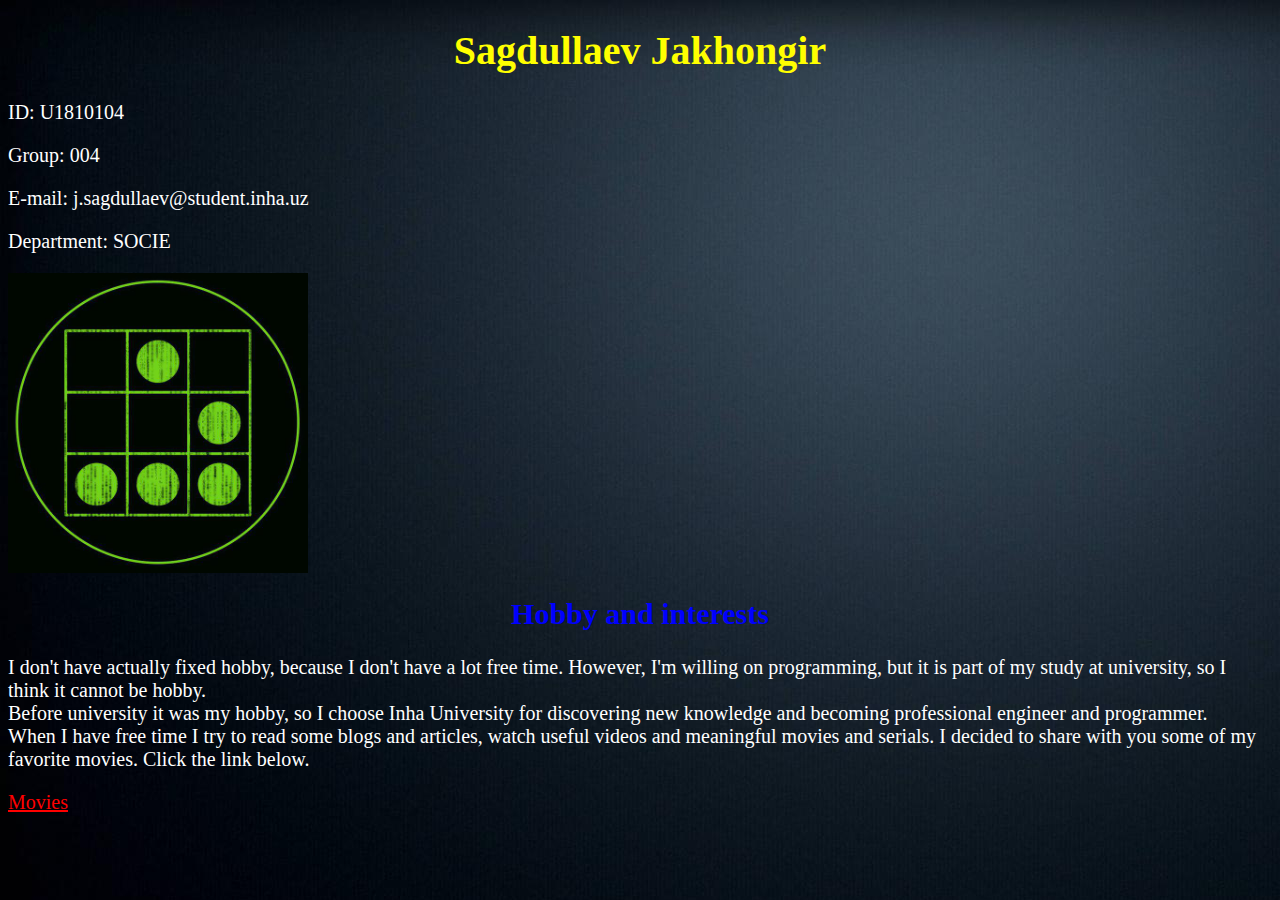
==== index.html @ 1f89935b "Add files via upload" ====
<!DOCTYPE html>
<html>
<head>
<link href='style.css' rel='stylesheet' type='text/css'>
<title>My page</title>
</head>
<body background="background.jpg">
<h1>Sagdullaev Jakhongir</h1>
<p>ID: U1810104</p>
<p>Group: 004</p>
<p>E-mail: j.sagdullaev@student.inha.uz</p>
<p>Department: SOCIE</p>
<img src="avatar.jpg" alt="Logo" align="center" height="300px" width="300px">
<h2>Hobby and interests</h2>
<p>I don't have actually fixed hobby, because I don't have a lot free time. However, I'm willing on programming, but it is part of my study at university, so I think it cannot be hobby.<br>
Before university it was my hobby, so I choose Inha University for discovering new knowledge and becoming professional engineer and programmer. <br>
When I have free time I try to read some blogs and articles, watch useful videos and meaningful movies and serials.
I decided to share with you some of my favorite movies. Click the link below.
</p>
<p><a href="movies.html">Movies</a></p>
</body>
</html>
---- style.css ----
body 
{
    background-color: lightblack;
}

h1 
{
    color: yellow;
    text-align: center;
	font-family: verdana;
	font-size: 40px;
}

h2    
{	
	color: blue;
    text-align: center;
	font-family: verdana;
	font-size: 30px;
}

p 
{
	text-align: left;
    color: white;
	font-family: verdana;
    font-size: 20px;
}
a
{
    color: red;
	text-align: center;
}
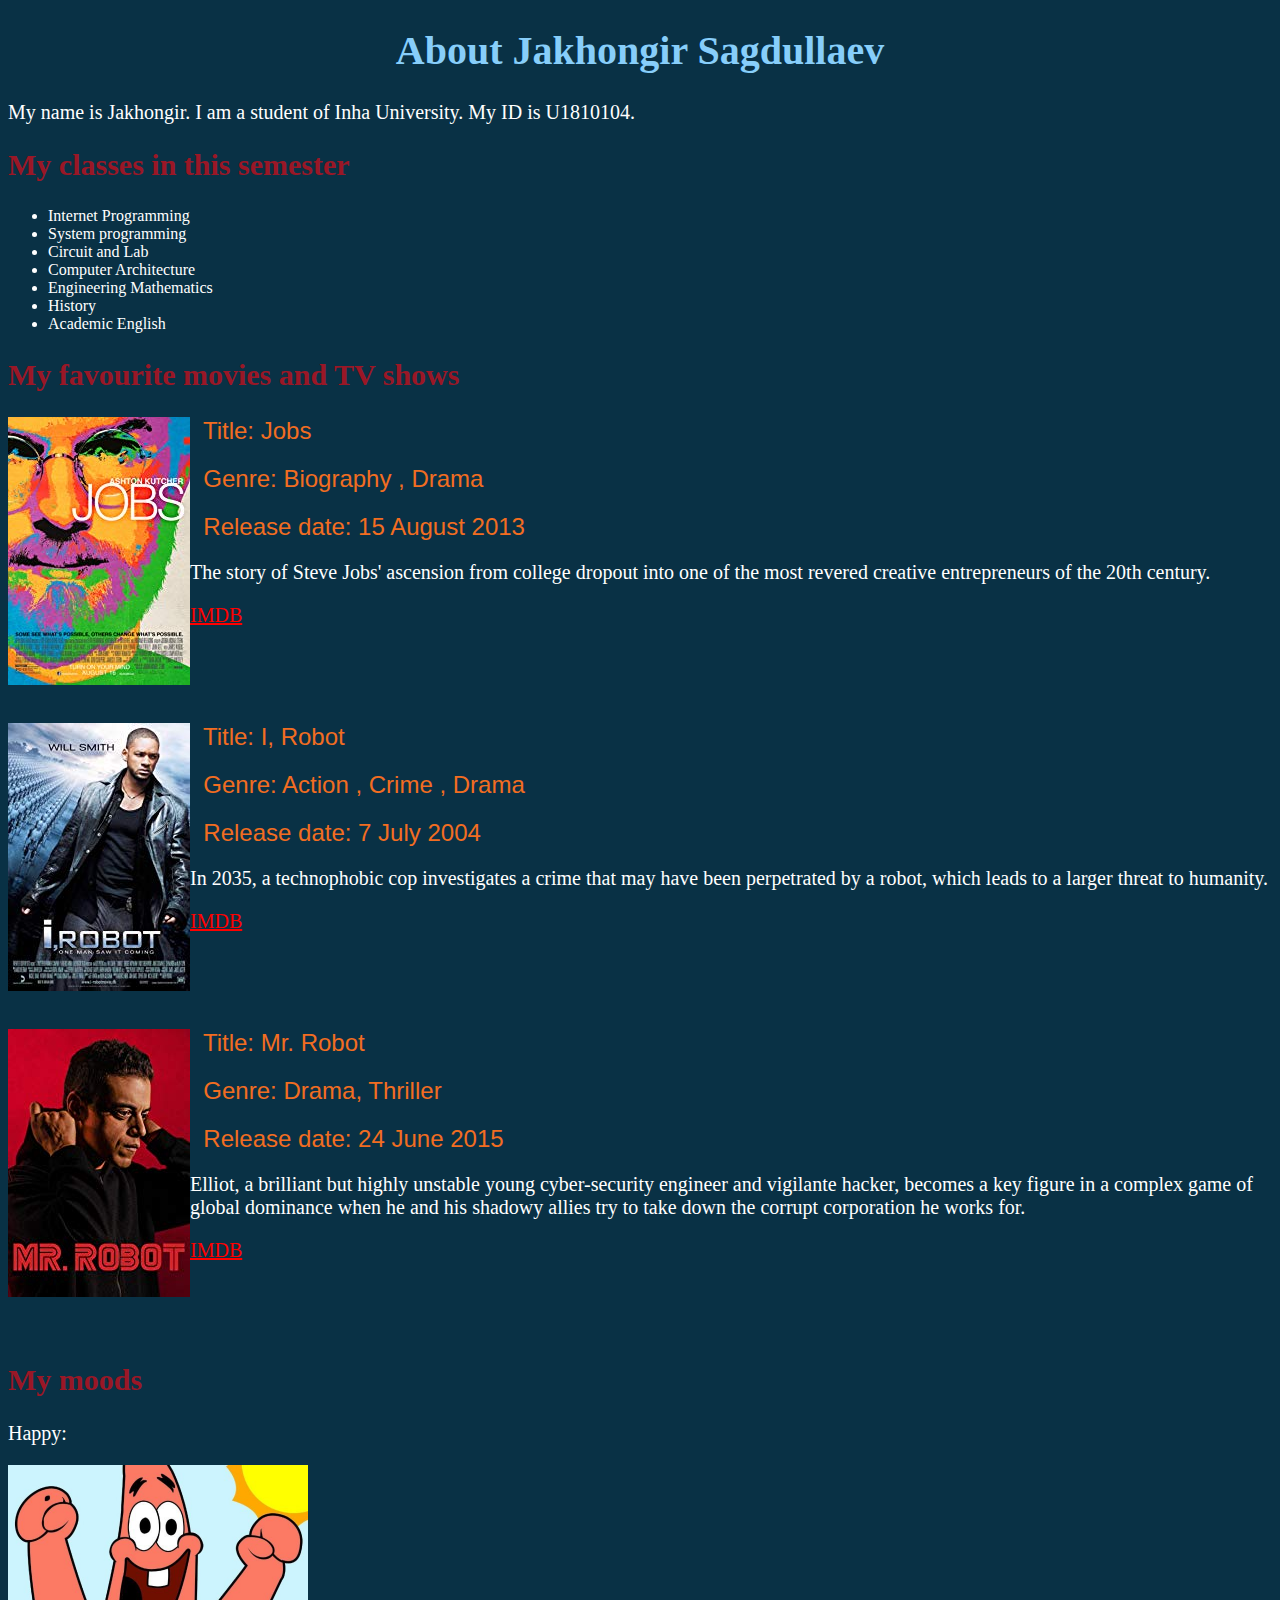
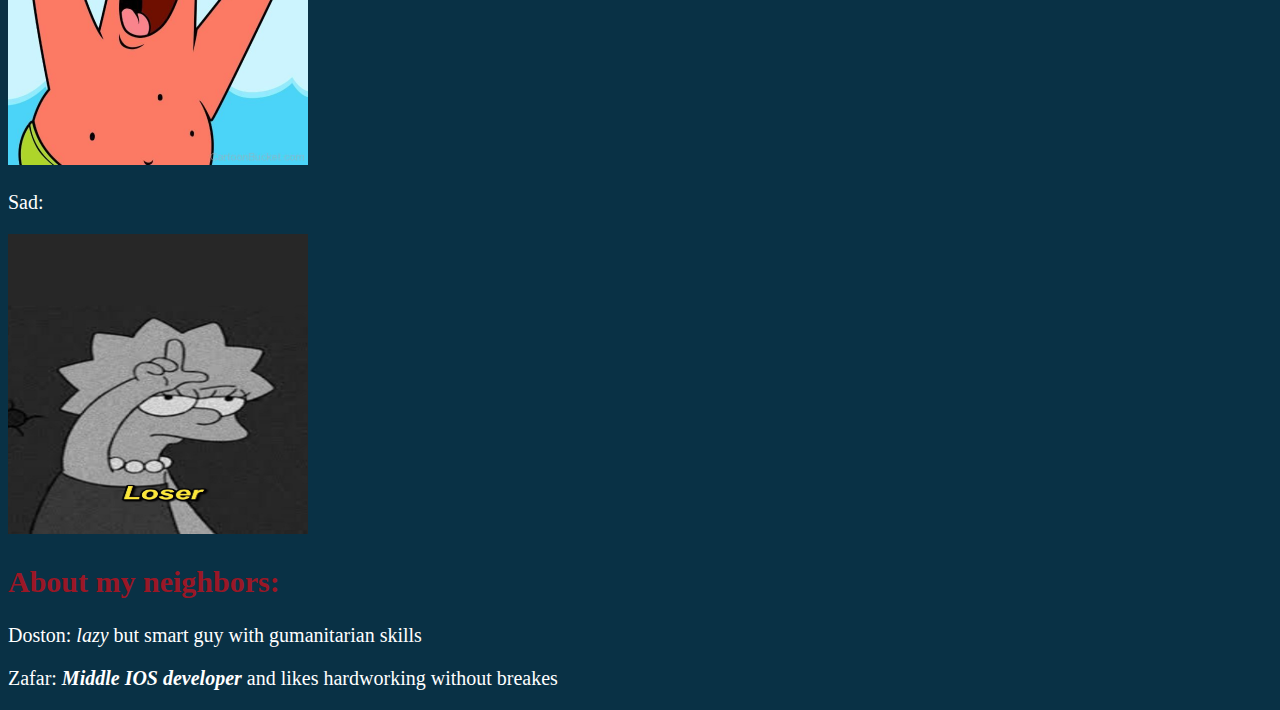
==== commit b40ef829: "web-site" ====
--- a/index.html
+++ b/index.html
@@ -2,21 +2,55 @@
 <html>
 <head>
 <link href='style.css' rel='stylesheet' type='text/css'>
+<link rel="shortcut icon" href="favicon.ico" type="image/x-icon">
 <title>My page</title>
 </head>
-<body background="background.jpg">
-<h1>Sagdullaev Jakhongir</h1>
-<p>ID: U1810104</p>
-<p>Group: 004</p>
-<p>E-mail: j.sagdullaev@student.inha.uz</p>
-<p>Department: SOCIE</p>
-<img src="avatar.jpg" alt="Logo" align="center" height="300px" width="300px">
-<h2>Hobby and interests</h2>
-<p>I don't have actually fixed hobby, because I don't have a lot free time. However, I'm willing on programming, but it is part of my study at university, so I think it cannot be hobby.<br>
-Before university it was my hobby, so I choose Inha University for discovering new knowledge and becoming professional engineer and programmer. <br>
-When I have free time I try to read some blogs and articles, watch useful videos and meaningful movies and serials.
-I decided to share with you some of my favorite movies. Click the link below.
-</p>
-<p><a href="movies.html">Movies</a></p>
+<body>
+<h1>About Jakhongir Sagdullaev</h1>
+<p>My name is Jakhongir. I am a student of Inha University. My ID is U1810104.</p>
+</hr>
+<h2>My classes in this semester</h2>
+<ul>
+    <li>Internet Programming</li>
+    <li>System programming</li>
+    <li>Circuit and Lab</li>
+    <li>Computer Architecture</li>
+    <li>Engineering Mathematics</li>
+    <li>History</li>
+    <li>Academic English</li>
+  </ul>
+<h2>My favourite movies and TV shows</h2>
+<p><a href="https://www.imdb.com/title/tt2357129" target="_blank"><img src="movies/jobs.jpg" alt="Jobs" align="left"></a></p>
+<p><font size="5" color="#F26D21" face="Arial">&#160 Title: Jobs</p>
+<p><font size="5" color="#F26D21" face="Arial">&#160 Genre: Biography , Drama</p>
+<p><font size="5" color="#F26D21" face="Arial">&#160 Release date: 15 August 2013</p>
+<p>The story of Steve Jobs' ascension from college dropout into one of the most revered creative entrepreneurs of the 20th century.</p>
+<p><a href="https://www.imdb.com/title/tt2357129" target="_blank">IMDB</a></p>
+<br>
+<br>
+<p><a href="https://www.imdb.com/title/tt0343818" target="_blank"><img src="movies/I, Robot.jpg" alt="I, Robot" align="left"></a></p>
+<p><font size="5" color="#F26D21" face="Arial">&#160 Title: I, Robot</p>
+<p><font size="5" color="#F26D21" face="Arial">&#160 Genre: Action , Crime , Drama</p>
+<p><font size="5" color="#F26D21" face="Arial">&#160 Release date: 7 July 2004</p>
+<p>In 2035, a technophobic cop investigates a crime that may have been perpetrated by a robot, which leads to a larger threat to humanity.</p>
+<p><a href="https://www.imdb.com/title/tt0343818" target="_blank">IMDB</a></p>
+<br>
+<br>
+<p><a href="https://www.imdb.com/title/tt4158110" target="_blank"><img src="movies/MRRobot.jpg" alt="Mr.Robot" align="left"></a></p>
+<p><font size="5" color="#F26D21" face="Arial">&#160 Title: Mr. Robot</p>
+<p><font size="5" color="#F26D21" face="Arial">&#160 Genre: Drama, Thriller</p>
+<p><font size="5" color="#F26D21" face="Arial">&#160 Release date: 24 June 2015</p>
+<p>Elliot, a brilliant but highly unstable young cyber-security engineer and vigilante hacker, becomes a key figure in a complex game of global dominance when he and his shadowy allies try to take down the corrupt corporation he works for.</p>
+<p><a href="https://www.imdb.com/title/tt4158110" target="_blank">IMDB</a></p>
+<br>
+<br>
+<h2>My moods</h2>
+<p>Happy:</p>
+<img src="happy.jpg" height="300px" width="300px">
+<p>Sad:</p>
+<img src="sad.jpg" height="300px" width="300px">
+<h2>About my neighbors:</h2>
+<p>Doston: <i>lazy</i> but smart guy with gumanitarian skills</p>
+<p>Zafar: <i><b>Middle IOS developer</b></i> and likes hardworking without breakes</p>
 </body>
-</html>+</html>
--- a/style.css
+++ b/style.css
@@ -1,11 +1,11 @@
 body 
 {
-    background-color: lightblack;
+	background: #093145;
 }
 
 h1 
 {
-    color: yellow;
+    color: lightskyblue;
     text-align: center;
 	font-family: verdana;
 	font-size: 40px;
@@ -13,8 +13,8 @@
 
 h2    
 {	
-	color: blue;
-    text-align: center;
+	color: #9A1726;
+    text-align: left;
 	font-family: verdana;
 	font-size: 30px;
 }
@@ -26,6 +26,10 @@
 	font-family: verdana;
     font-size: 20px;
 }
+li
+{
+	color: white;
+}
 a
 {
     color: red;
